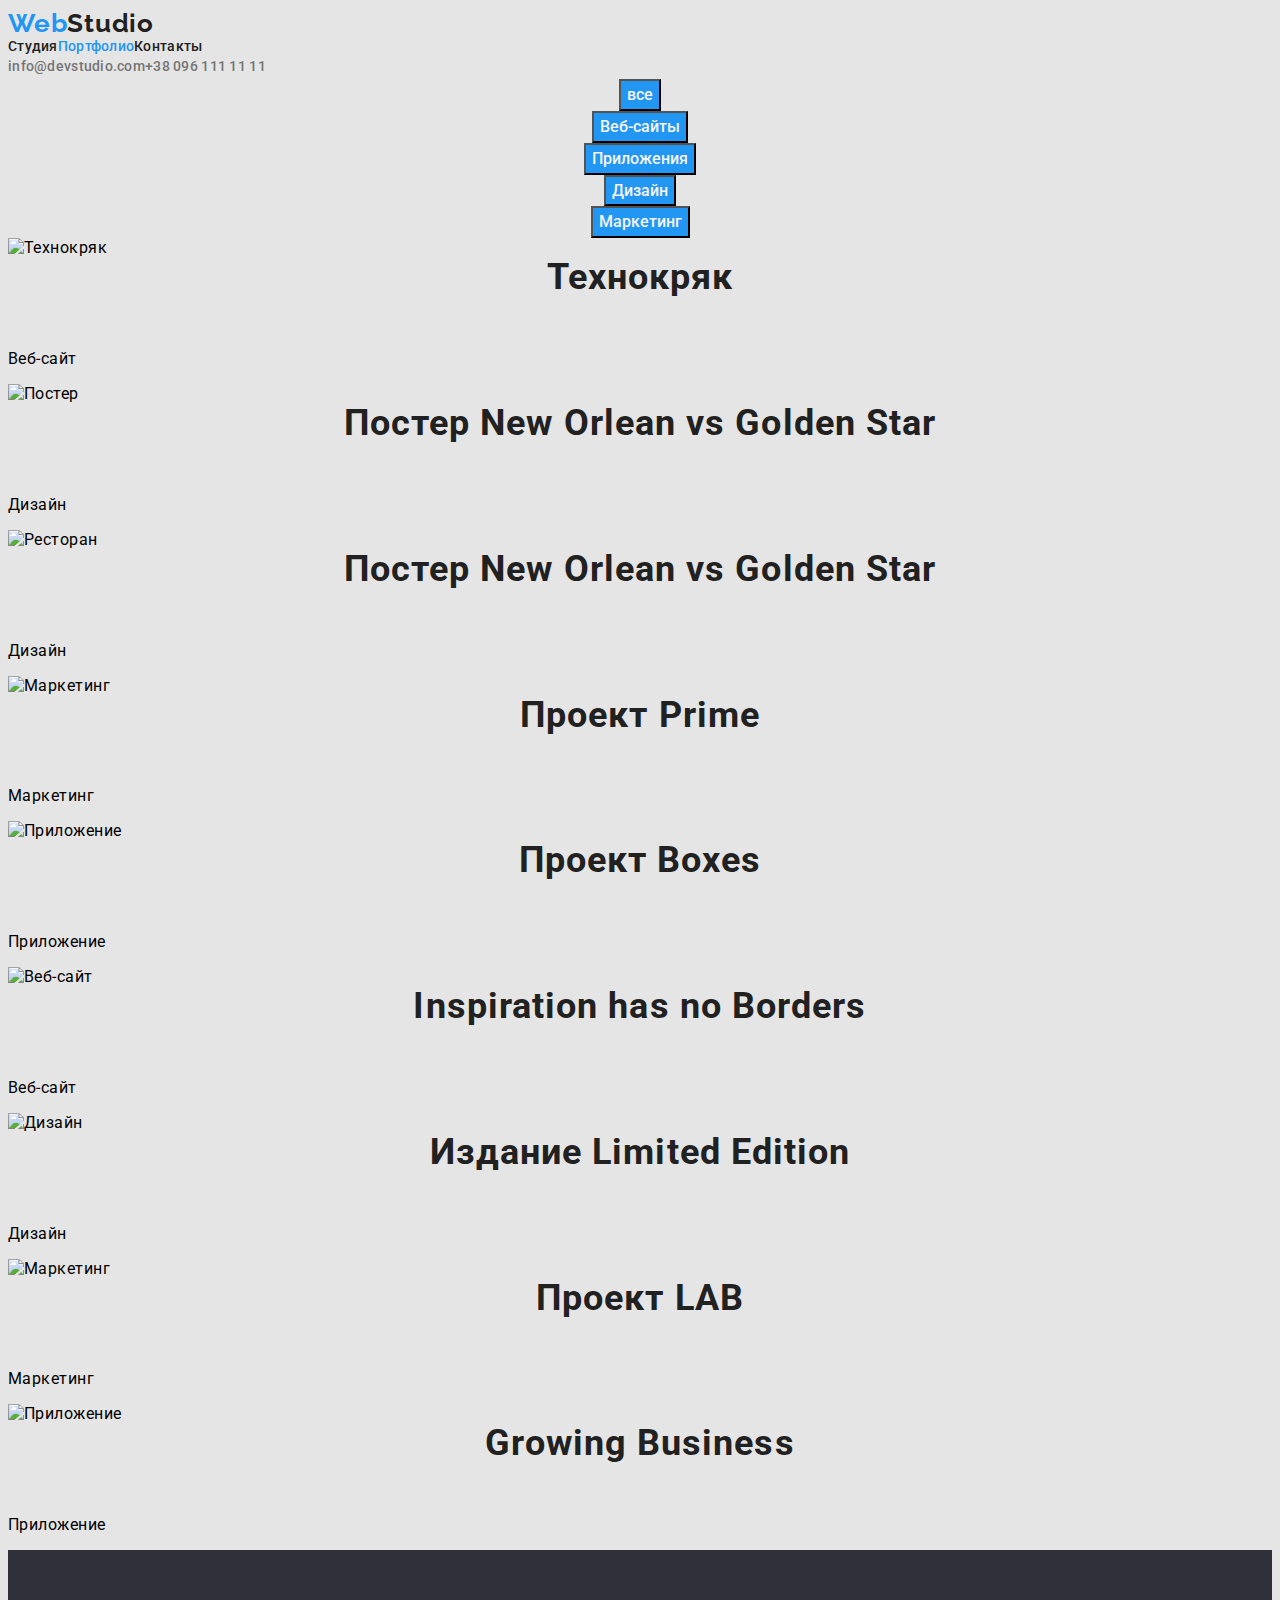
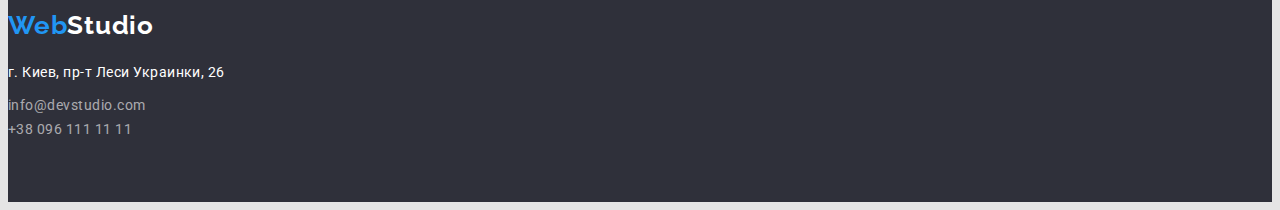
==== portfolio.html @ 6bde7944 "finish-1-page" ====
<!DOCTYPE html>
<html lang="ru">
<head>
    <meta charset="UTF-8">
    <meta http-equiv="X-UA-Compatible" content="IE=edge">
    <meta name="viewport" content="width=device-width, initial-scale=1.0">
    <title>Document</title>
    <link rel="preconnect" href="https://fonts.googleapis.com">
    <link rel="preconnect" href="https://fonts.gstatic.com" crossorigin>
    <link href="https://fonts.googleapis.com/css2?family=Raleway:wght@700&family=Roboto:wght@400;500;700;900&display=swap"
          rel="stylesheet">
    <link rel="stylesheet" href="./css/styles.css">
</head>
<body class="page">
    <!-- шапка-->
    <header>
        <nav>
            <a href="index.html" class="logo">Web<span class="logo-style">Studio</span></a>
            <ul class="site-nav">
                <li><a class="site-nav" href="index.html">Студия </a></li>
                <li><a class="site-nav-current" href="./portfolio.html"> Портфолио </a></li>
                <li><a class="site-nav" href=""> Контакты </a></li>
            </ul>
        </nav>
        <ul class="auth-nav">
            <li><a class="link" href="mailto:info@devstudio.com"> info@devstudio.com </a></li>
            <li><a class="link" href="tel:+380961111111"> +38 096 111 11 11 </a></li>
        </ul>
    </header>
<main>
    <!-- filtr-->
    <!-- сдесь justify content center для центрации кнопок  -->
    <section>
        <h1 hidden> navigation</h1>
        <ul>
            <li><button type="button" class="button-main">все</button></li>
            <li><button type="button" class="button-main">Веб-сайты</button></li>
            <li><button type="button" class="button-main">Приложения</button></li>
            <li><button type="button" class="button-main">Дизайн</button></li>
            <li><button type="button" class="button-main">Маркетинг</button></li>
        </ul>
    
     
    
    <!-- продукты -->
      <!-- изменить тип флекса  картинкам display block-->
            <ul>
            <li><img src="./images/technokreak.jpg" alt="Технокряк">
                <h2 class="product-tittle">Технокряк</h2>
                <p class="product-list">Веб-сайт</p>
            </li>
        
            <li><img src="./images/NewOrleanvsGoldenStar.jpg" alt="Постер" width="370">
                <h2 class="product-tittle">Постер New Orlean vs Golden Star</h2>
                <p class="product-list">Дизайн</p>
            </li>
        
            <li><img src="./images/Seafood.jpg" alt="Ресторан" width="370">
                <h2 class="product-tittle">Постер New Orlean vs Golden Star</h2>
                <p class="product-list">Дизайн</p>
            </li>
            <li><img src="./images/Prime.jpg" alt="Маркетинг" width="370">
                <h2 class="product-tittle">Проект Prime</h2>
                <p class="product-list">Маркетинг </p>
            </li>
        
            <li><img src="./images/Boxes.jpg" alt="Приложение" width="370">
                <h2 class="product-tittle">Проект Boxes</h2>
                <p class="product-list">Приложение</p>
            </li>
        
            <li><img src="./images/InspirationhasnoBorders.jpg" alt="Веб-сайт" width="370">
                <h2 class="product-tittle">Inspiration has no Borders</h2>
                <p class="product-list">Веб-сайт</p>
            </li>
        
            <li><img src="./images/LimitedEdition.jpg" alt="Дизайн" width="370">
                <h2 class="product-tittle">Издание Limited Edition</h2>
                <p class="product-list">Дизайн</p>
            </li>
        
            <li><img src="./images/LAB.jpg" alt="Маркетинг" width="370">
                <h2 class="product-tittle">Проект LAB</h2>
                <p class="product-list">Маркетинг</p>
            </li>
        
            <li><img src="./images/GrowingBusiness.jpg" alt="Приложение" width="370">
                <h2 class="product-tittle">Growing Business</h2>
                <p class="product-list">Приложение</p>
            </li>
        </ul>
</section>
</main>

    <!--Подвал-->
    <footer class="footer-section">
        <a href="index.html" class="logo">Web<span class="logo-style-white">Studio</span></a>
        <address class="adress-section">
            г. Киев, пр-т Леси Украинки, 26
        </address>
        <ul>
            <li><a class="link-footer" href="mailto:info@devstudio.com"> info@devstudio.com</a></li>
            <li><a class="link-footer" href="tel:+380961111111"> +38 096 111 11 11</a></li>
        </ul>
    
    </footer>
</body>
</html>
---- css/styles.css ----
:root {
  --primari-background-color: #e5e5e5;
  --primari-accent-color: #2196f3;
  --primari-tittle-color: #212121;
  --primari-text-color: #757575;
  --primari-white-color: #ffffff;
  --primari-hero-color: #2f303a;
  --primari-team-color: #f5f4fa;
  --hover-btn-color:#188CE8;
}
h1,h2,h3,h4,h5,h6{
  margin: 0;
}

ul{
  margin: 0;
  padding: 0;
  list-style: none;
}
a,
u {
  text-decoration: none;
}

button {
  cursor: pointer;

}
.page {
  background-color: var(--primari-background-color);
  font-family: Roboto, sans-serif;
  letter-spacing: 0.03em;
}

.header-section{
  padding-top: 24px;
  padding-bottom: 25px;
}
/* logo */
.logo {
  color: var(--primari-accent-color);
  font-family: Raleway, sans-serif;
  font-style: normal;
  font-weight: 700;
  font-size: 26px;
  line-height: 1.19;
  letter-spacing: 0.03em;
}
span.logo-style {
  color: var(--primari-tittle-color);
}
span.logo-style-white {
  color: var(--primari-white-color);
}


/* site nav */
.nav{
  display:flex;
  align-items: center;

}
.logo{
  
  margin-right: 93px;
}
.nav-item {
  display: flex;
}
.nav-item:not(:last-child){
  margin-right: 50px;
}
.site-nav {
  display: flex;  
  font-weight: 500;
  font-size: 14px;
  line-height: 1.14;
  letter-spacing: 0.02em;
  color: var(--primari-tittle-color);
}

.header-container{
  display: flex;

}

.site-nav:hover,
.site-nav:focus {
  color: var(--primari-accent-color);
  
}
.site-nav-current {
  color: var(--primari-accent-color);
 
}

.auth-nav {
  margin-left: auto;
  display: flex;
  font-weight: 500;
  font-size: 14px;
  line-height: 1.14;
  letter-spacing: 0.02em;
  color: var(--primari-text-color);
  

}
.link-item{
  margin-right: 50px;
}
/* list */
.list{
  padding-top: 0px;
  padding-bottom: 0px;

}
/*  hero  */
.hero {
  padding-top: 200px;
  padding-bottom: 200px;
  font-style: normal;
  font-weight: 900;
  font-size: 44px;
  line-height: 1.36;
  letter-spacing: 0.06em;
  background-color: #2f303a;
  
}
.hero-tittle {
  display: block;
  margin: 0 auto;
  margin-bottom: 30px;
  max-width: 696px;
  font-style: normal;
  font-weight: 900;
  font-size: 44px;
  line-height: 1.36;
  text-align: center;
  letter-spacing: 0.06em;
  color: var(--primari-white-color);

}
.button-main {
  display: block;
  margin: 0 auto;
  background-color: var(--primari-accent-color);
  color: var(--primari-team-color);
  font-family: Roboto;
  font-size: 16px;
  font-style: normal;
  font-weight: 500;
  line-height: 1.62;
}


.button-main:hover,
.button-main:focus {
  background-color: var(--hover-btn-color);
  color: var(--primari-white-color);
  box-shadow: 0px 4px 4px rgba(0, 0, 0, 0.15);
}


/* section */
.section{
padding-top: 47px;
padding-bottom: 47px;
}


.section-tittle {
  margin-bottom: 10px;
  font-family: Roboto;
  font-style: normal;
  font-weight: 700;
  font-size: 14px;
  line-height: 1.14;
  letter-spacing: 0.03em;
  color: var(--primari-tittle-color);
}

/* feature */
.feature-section{
  padding-top: 94px;
  padding-bottom: 94px; 
}
.feature-class{
  display: flex;
}
.feature-list {
  font-family: Roboto;
  font-style: normal;
  font-weight: 400;
  font-size: 14px;
  line-height: 1.71;
  color: var(--primari-text-color);
}
.feature-list p{
  margin-top: 0;
  margin-bottom: 0;
  
}
.feature-item{
  max-width: 270px;
}
.feature-item:not(:last-child){
  margin-right: 30px;
}
.container{
    width: 1110px;
    margin-left: auto;
    margin-right: auto;
    padding-left: 15px;
    padding-right: 15px;
}
/* product */


.product-class{
  display: flex;
}

.product-tittle {
  margin-bottom: 50px;
  font-family: Roboto;
  font-style: normal;
  font-weight: 700;
  font-size: 36px;
  line-height: 1.16;
  text-align: center;
  letter-spacing: 0.03em;
  color: var(--primari-tittle-color);
}
.product-list:not(:last-child){
  margin-right: 30px;
}


/* team */
.team {
  margin-top: 100px;
  padding-top: 94px;
  padding-bottom: 94px;
}
.team-tittle {

  margin-bottom: 50px;
  font-family: Roboto;
  font-style: normal;
  font-weight: 700;
  font-size: 36px;
  line-height: 1.16;
  text-align: center;
  letter-spacing: 0.03em;
  color: var(--primari-tittle-color);
}
.description {
  color: var(--primari-tittle-color);
  font-family: Roboto;
  font-style: normal;
  font-weight: 500;
  font-size: 16px;
  line-height: 1.18;
}
.team-class{
  display: flex;
}
.team-list{
 text-align: center;
}

.class{
  padding-top: 30px;
  padding-bottom: 30px;
}

/* footer */
.footer-section {
  padding-top: 60px;
  padding-bottom: 60px;
  background-color: var(--primari-hero-color);
}
.adress-section {
  margin-top: 20px;
  margin-bottom: 9px;
  font-family: Roboto;
  font-style: normal;
  font-weight: 400;
  font-size: 14px;
  line-height: 1.71;
  color: var(--primari-white-color);
}
.link {
  font-family: Roboto;
  font-style: normal;
  font-weight: 500;
  font-size: 14px;
  line-height: 1.71;
  color: var(--primari-text-color);
}
.link:hover {
  color: var(--primari-accent-color);
}
.link:focus {
  color: var(--primari-accent-color);
}
.link-footer {
  font-family: Roboto;
  font-style: normal;
  font-weight: 400;
  font-size: 14px;
  line-height: 1.71;
  color: rgba(255, 255, 255, 0.6);
}
.link-item:not(:last-child){
  margin-bottom: 9px;
}
.link-footer:hover {
  color: var(--primari-accent-color);
}
.link-footer:focus {
  color: var(--primari-accent-color);
}
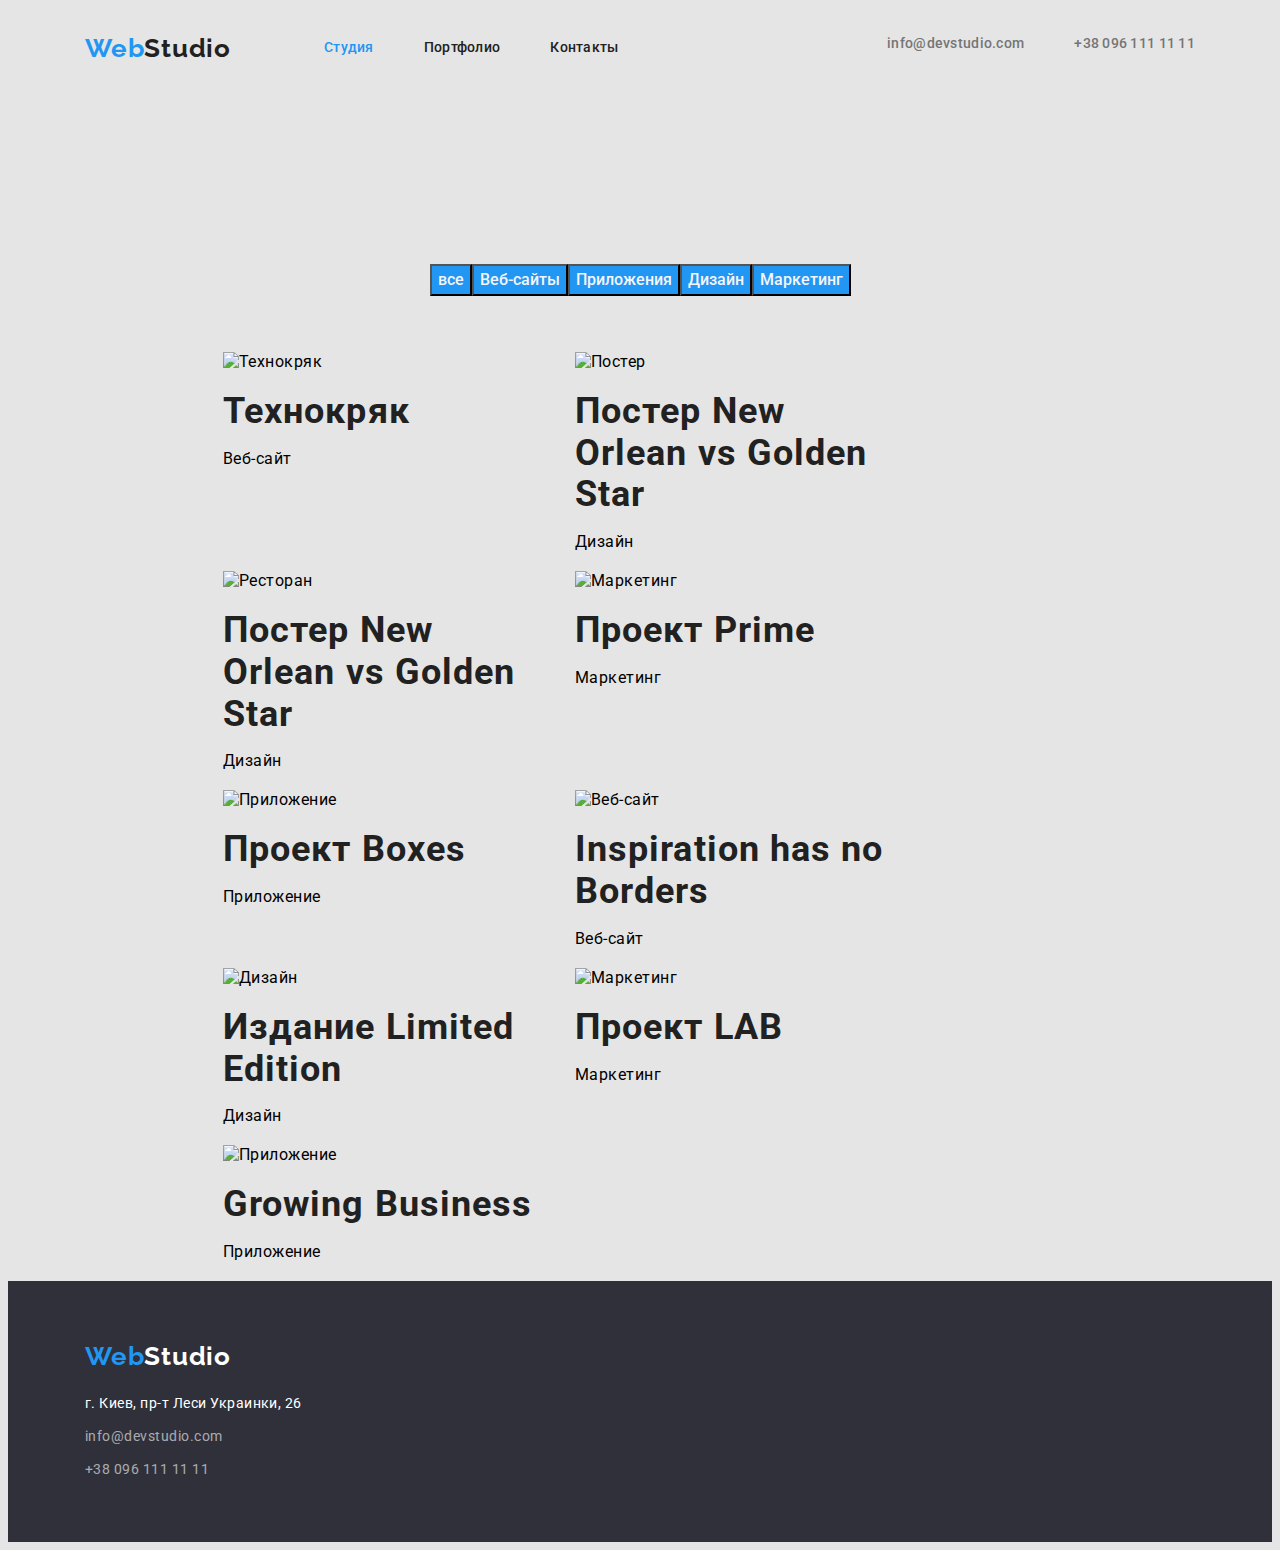
==== commit bd41ed5c: "secondary-page" ====
--- a/portfolio.html
+++ b/portfolio.html
@@ -1,92 +1,95 @@
 <!DOCTYPE html>
 <html lang="ru">
-<head>
-    <meta charset="UTF-8">
-    <meta http-equiv="X-UA-Compatible" content="IE=edge">
-    <meta name="viewport" content="width=device-width, initial-scale=1.0">
-    <title>Document</title>
-    <link rel="preconnect" href="https://fonts.googleapis.com">
-    <link rel="preconnect" href="https://fonts.gstatic.com" crossorigin>
-    <link href="https://fonts.googleapis.com/css2?family=Raleway:wght@700&family=Roboto:wght@400;500;700;900&display=swap"
-          rel="stylesheet">
-    <link rel="stylesheet" href="./css/styles.css">
-</head>
+    <head>
+        <meta charset="UTF-8">
+        <meta http-equiv="X-UA-Compatible" content="IE=edge">
+        <meta name="viewport" content="width=device-width, initial-scale=1.0">
+        <title>WebStudio</title>
+        <link rel="preconnect" href="https://fonts.googleapis.com">
+        <link rel="preconnect" href="https://fonts.gstatic.com" crossorigin>
+        <link href="https://fonts.googleapis.com/css2?family=Raleway:wght@700&family=Roboto:wght@400;500;700;900&display=swap"
+              rel="stylesheet">
+        <link rel="stylesheet" href="https://cdnjs.cloudflare.com/ajax/libs/modern-normalize/1.1.0/modern-normalize.min.css" integrity="sha512-wpPYUAdjBVSE4KJnH1VR1HeZfpl1ub8YT/NKx4PuQ5NmX2tKuGu6U/JRp5y+Y8XG2tV+wKQpNHVUX03MfMFn9Q==" crossorigin="anonymous" referrerpolicy="no-referrer" />
+        <link rel="stylesheet" href="./css/styles.css">
+    </head>
 <body class="page">
     <!-- шапка-->
-    <header>
-        <nav>
+    <header class="header-section">
+        <div class="container header-container">
+        <nav class="nav"> 
             <a href="index.html" class="logo">Web<span class="logo-style">Studio</span></a>
             <ul class="site-nav">
-                <li><a class="site-nav" href="index.html">Студия </a></li>
-                <li><a class="site-nav-current" href="./portfolio.html"> Портфолио </a></li>
-                <li><a class="site-nav" href=""> Контакты </a></li>
+                <li class="nav-item"><a class="site-nav-current" href="index.html">Студия </a></li>
+                <li class="nav-item"><a class="site-nav" href="./portfolio.html"> Портфолио </a></li>
+                <li class="nav-item"><a class="site-nav" href=""> Контакты </a></li>
             </ul>
         </nav>
         <ul class="auth-nav">
-            <li><a class="link" href="mailto:info@devstudio.com"> info@devstudio.com </a></li>
-            <li><a class="link" href="tel:+380961111111"> +38 096 111 11 11 </a></li>
+        <li class="link-item"><a class="link" href="mailto:info@devstudio.com"> info@devstudio.com </a></li>
+        <li><a class="link" href="tel:+380961111111"> +38 096 111 11 11 </a></li>
         </ul>
-    </header>
+    </div>
+</header>
 <main>
     <!-- filtr-->
     <!-- сдесь justify content center для центрации кнопок  -->
     <section>
         <h1 hidden> navigation</h1>
-        <ul>
-            <li><button type="button" class="button-main">все</button></li>
-            <li><button type="button" class="button-main">Веб-сайты</button></li>
-            <li><button type="button" class="button-main">Приложения</button></li>
-            <li><button type="button" class="button-main">Дизайн</button></li>
-            <li><button type="button" class="button-main">Маркетинг</button></li>
+        <ul class="nav-class">
+            <li><button type="button" class="button-secondary">все</button></li>
+            <li><button type="button" class="button-secondary">Веб-сайты</button></li>
+            <li><button type="button" class="button-secondary">Приложения</button></li>
+            <li><button type="button" class="button-secondary">Дизайн</button></li>
+            <li><button type="button" class="button-secondary">Маркетинг</button></li>
         </ul>
     
      
     
     <!-- продукты -->
       <!-- изменить тип флекса  картинкам display block-->
-            <ul>
-            <li><img src="./images/technokreak.jpg" alt="Технокряк">
-                <h2 class="product-tittle">Технокряк</h2>
-                <p class="product-list">Веб-сайт</p>
+            <ul class="product-section">
+            <li class="product-item"><img src="./images/technokreak.jpg" alt="Технокряк">
+                <div class="product-portfolio"><h2 class="product-tittle-portfolio">Технокряк</h2>
+                <p class="product-list-portfolio">Веб-сайт</p></div>
             </li>
         
-            <li><img src="./images/NewOrleanvsGoldenStar.jpg" alt="Постер" width="370">
-                <h2 class="product-tittle">Постер New Orlean vs Golden Star</h2>
-                <p class="product-list">Дизайн</p>
+            <li class="product-item"><img src="./images/NewOrleanvsGoldenStar.jpg" alt="Постер" width="370">
+                <div class="product-portfolio"><h2 class="product-tittle-portfolio">Постер New Orlean vs Golden Star</h2>
+                <p class="product-list-portfolio">Дизайн</p></div>
             </li>
         
-            <li><img src="./images/Seafood.jpg" alt="Ресторан" width="370">
-                <h2 class="product-tittle">Постер New Orlean vs Golden Star</h2>
-                <p class="product-list">Дизайн</p>
+            <li class="product-item"><img src="./images/Seafood.jpg" alt="Ресторан" width="370">
+                <div class="product-portfolio"><h2 class="product-tittle-portfolio">Постер New Orlean vs Golden Star</h2>
+                <p class="product-list-portfolio">Дизайн</p></div>
             </li>
-            <li><img src="./images/Prime.jpg" alt="Маркетинг" width="370">
-                <h2 class="product-tittle">Проект Prime</h2>
-                <p class="product-list">Маркетинг </p>
+            <li class="product-item"><img src="./images/Prime.jpg" alt="Маркетинг" width="370">
+                <div class="product-portfolio"><h2 class="product-tittle-portfolio">Проект Prime</h2>
+                <p class="product-list-portfolio">Маркетинг </p></div>
             </li>
         
-            <li><img src="./images/Boxes.jpg" alt="Приложение" width="370">
-                <h2 class="product-tittle">Проект Boxes</h2>
-                <p class="product-list">Приложение</p>
+            <li class="product-item"><img src="./images/Boxes.jpg" alt="Приложение" width="370">
+                <div class="product-portfolio"><h2 class="product-tittle-portfolio">Проект Boxes</h2>
+                <p class="product-list-portfolio">Приложение</p></div>
             </li>
         
-            <li><img src="./images/InspirationhasnoBorders.jpg" alt="Веб-сайт" width="370">
-                <h2 class="product-tittle">Inspiration has no Borders</h2>
-                <p class="product-list">Веб-сайт</p>
+            <li class="product-item"><img src="./images/InspirationhasnoBorders.jpg" alt="Веб-сайт" width="370">
+                <div class="product-portfolio"><h2 class="product-tittle-portfolio">Inspiration has no Borders</h2>
+                <p class="product-list-portfolio">Веб-сайт</p></div>
             </li>
         
-            <li><img src="./images/LimitedEdition.jpg" alt="Дизайн" width="370">
-                <h2 class="product-tittle">Издание Limited Edition</h2>
-                <p class="product-list">Дизайн</p>
+            <li class="product-item"><img src="./images/LimitedEdition.jpg" alt="Дизайн" width="370">
+                <div class="product-portfolio"><h2 class="product-tittle-portfolio">Издание Limited Edition</h2>
+                <p class="product-list-portfolio">Дизайн</p></div>
             </li>
         
-            <li><img src="./images/LAB.jpg" alt="Маркетинг" width="370">
-                <h2 class="product-tittle">Проект LAB</h2>
-                <p class="product-list">Маркетинг</p>
+            <li class="product-item"><img src="./images/LAB.jpg" alt="Маркетинг" width="370">
+                <div class="product-portfolio"><h2 class="product-tittle-portfolio">Проект LAB</h2>
+                <p class="product-list-portfolio">Маркетинг</p></div>
             </li>
         
-            <li><img src="./images/GrowingBusiness.jpg" alt="Приложение" width="370">
-                <h2 class="product-tittle">Growing Business</h2>
-                <p class="product-list">Приложение</p>
+            <li class="product-item"><img src="./images/GrowingBusiness.jpg" alt="Приложение" width="370">
+                <div class="product-portfolio"><h2 class="product-tittle-portfolio">Growing Business</h2>
+                <p class="product-list-portfolio">Приложение</p></div>
             </li>
         </ul>
 </section>
@@ -94,15 +97,16 @@
 
     <!--Подвал-->
     <footer class="footer-section">
-        <a href="index.html" class="logo">Web<span class="logo-style-white">Studio</span></a>
-        <address class="adress-section">
-            г. Киев, пр-т Леси Украинки, 26
-        </address>
-        <ul>
-            <li><a class="link-footer" href="mailto:info@devstudio.com"> info@devstudio.com</a></li>
-            <li><a class="link-footer" href="tel:+380961111111"> +38 096 111 11 11</a></li>
-        </ul>
-    
+        <div class="container">
+    <a href="index.html" class="logo">Web<span class="logo-style-white">Studio</span></a>
+    <address class="adress-section">
+        г. Киев, пр-т Леси Украинки, 26
+    </address>
+    <ul>
+        <li class="link-item"><a class="link-footer" href="mailto:info@devstudio.com"> info@devstudio.com</a></li>
+        <li class="link-item"><a class="link-footer" href="tel:+380961111111"> +38 096 111 11 11</a></li>
+    </ul>
+    </div>
     </footer>
 </body>
 </html>--- a/css/styles.css
+++ b/css/styles.css
@@ -161,6 +161,33 @@
 }
 
 
+/* button-secondary */
+.button-secondary {
+  display: block;
+  margin: 0 auto;
+  background-color: var(--primari-accent-color);
+  color: var(--primari-team-color);
+  font-family: Roboto;
+  font-size: 16px;
+  font-style: normal;
+  font-weight: 500;
+  line-height: 1.62;
+}
+.nav-class{
+  display: flex;
+  justify-content: center;
+  padding-top: 174px;
+  padding-bottom: 56px;
+}
+
+.button-secondary:hover,
+.button-secondary:focus {
+  background-color: var(--hover-btn-color);
+  color: var(--primari-white-color);
+  box-shadow: 0px 4px 4px rgba(0, 0, 0, 0.15);
+}
+
+
 /* section */
 .section{
 padding-top: 47px;
@@ -234,7 +261,34 @@
 .product-list:not(:last-child){
   margin-right: 30px;
 }
-
+/* portfolio */
+.product-section{
+  padding-right: 215px;
+  padding-left: 215px;
+  display: flex;
+  flex-wrap: wrap;
+  align-content: center;
+  
+  
+}
+.product-item{
+  margin-right: 30px;
+}
+
+.product-tittle-portfolio {
+  width: 322px;
+  font-family: Roboto;
+  font-style: normal;
+  font-weight: 700;
+  font-size: 36px;
+  line-height: 1.16;
+  letter-spacing: 0.03em;
+  color: var(--primari-tittle-color);
+}
+.product-portfolio{
+  margin-top: 20px;
+  margin-bottom: 20px;
+}
 
 /* team */
 .team {
@@ -265,7 +319,8 @@
 .team-class{
   display: flex;
 }
-.team-list{
+.team-list:not(:last-child){
+    margin-right: 30px;
  text-align: center;
 }
 
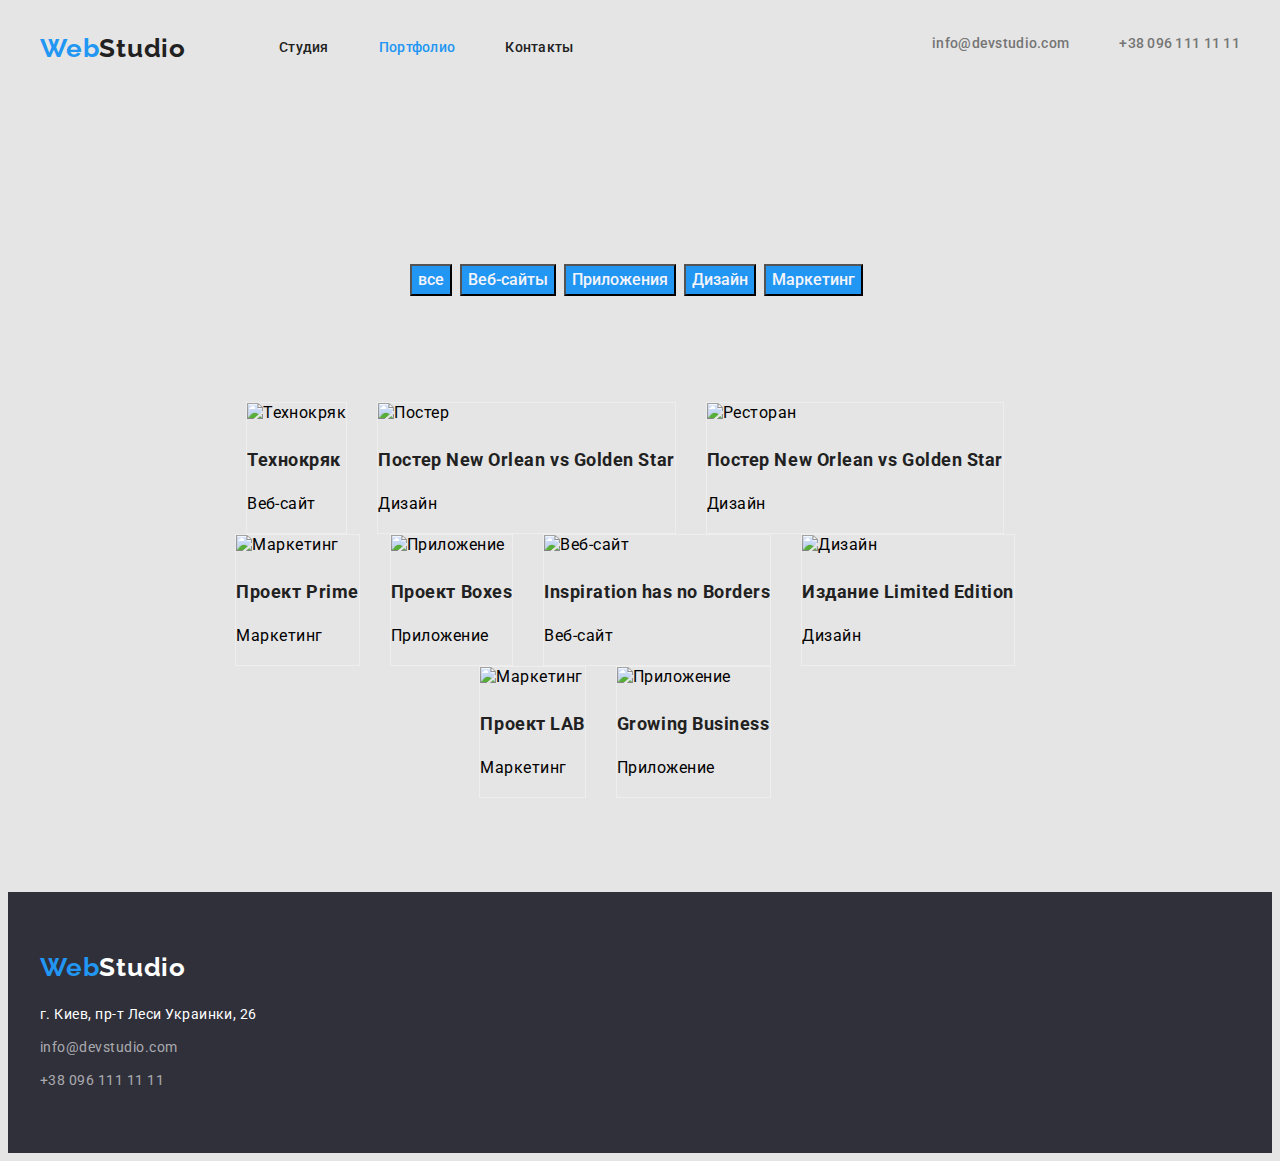
==== commit 1d21583e: "last-change" ====
--- a/portfolio.html
+++ b/portfolio.html
@@ -19,8 +19,8 @@
         <nav class="nav"> 
             <a href="index.html" class="logo">Web<span class="logo-style">Studio</span></a>
             <ul class="site-nav">
-                <li class="nav-item"><a class="site-nav-current" href="index.html">Студия </a></li>
-                <li class="nav-item"><a class="site-nav" href="./portfolio.html"> Портфолио </a></li>
+                <li class="nav-item"><a class="site-nav" href="index.html">Студия </a></li>
+                <li class="nav-item"><a class="site-nav-current" href="./portfolio.html"> Портфолио </a></li>
                 <li class="nav-item"><a class="site-nav" href=""> Контакты </a></li>
             </ul>
         </nav>
--- a/css/styles.css
+++ b/css/styles.css
@@ -164,7 +164,7 @@
 /* button-secondary */
 .button-secondary {
   display: block;
-  margin: 0 auto;
+  margin-right: 8px;
   background-color: var(--primari-accent-color);
   color: var(--primari-team-color);
   font-family: Roboto;
@@ -174,6 +174,7 @@
   line-height: 1.62;
 }
 .nav-class{
+  
   display: flex;
   justify-content: center;
   padding-top: 174px;
@@ -234,7 +235,7 @@
   margin-right: 30px;
 }
 .container{
-    width: 1110px;
+    width: 1200px;
     margin-left: auto;
     margin-right: auto;
     padding-left: 15px;
@@ -263,25 +264,28 @@
 }
 /* portfolio */
 .product-section{
+  padding-top: 50px;
+  padding-bottom: 94px;
   padding-right: 215px;
   padding-left: 215px;
   display: flex;
+  justify-content: center;
   flex-wrap: wrap;
   align-content: center;
   
-  
 }
 .product-item{
   margin-right: 30px;
+  border: 1px solid #EEEEEE
 }
 
 .product-tittle-portfolio {
-  width: 322px;
-  font-family: Roboto;
-  font-style: normal;
-  font-weight: 700;
-  font-size: 36px;
-  line-height: 1.16;
+  max-width:322px;
+  font-family: Roboto;
+  font-style: normal;
+  font-weight: 700;
+  font-size: 18px;
+  line-height: 2;
   letter-spacing: 0.03em;
   color: var(--primari-tittle-color);
 }
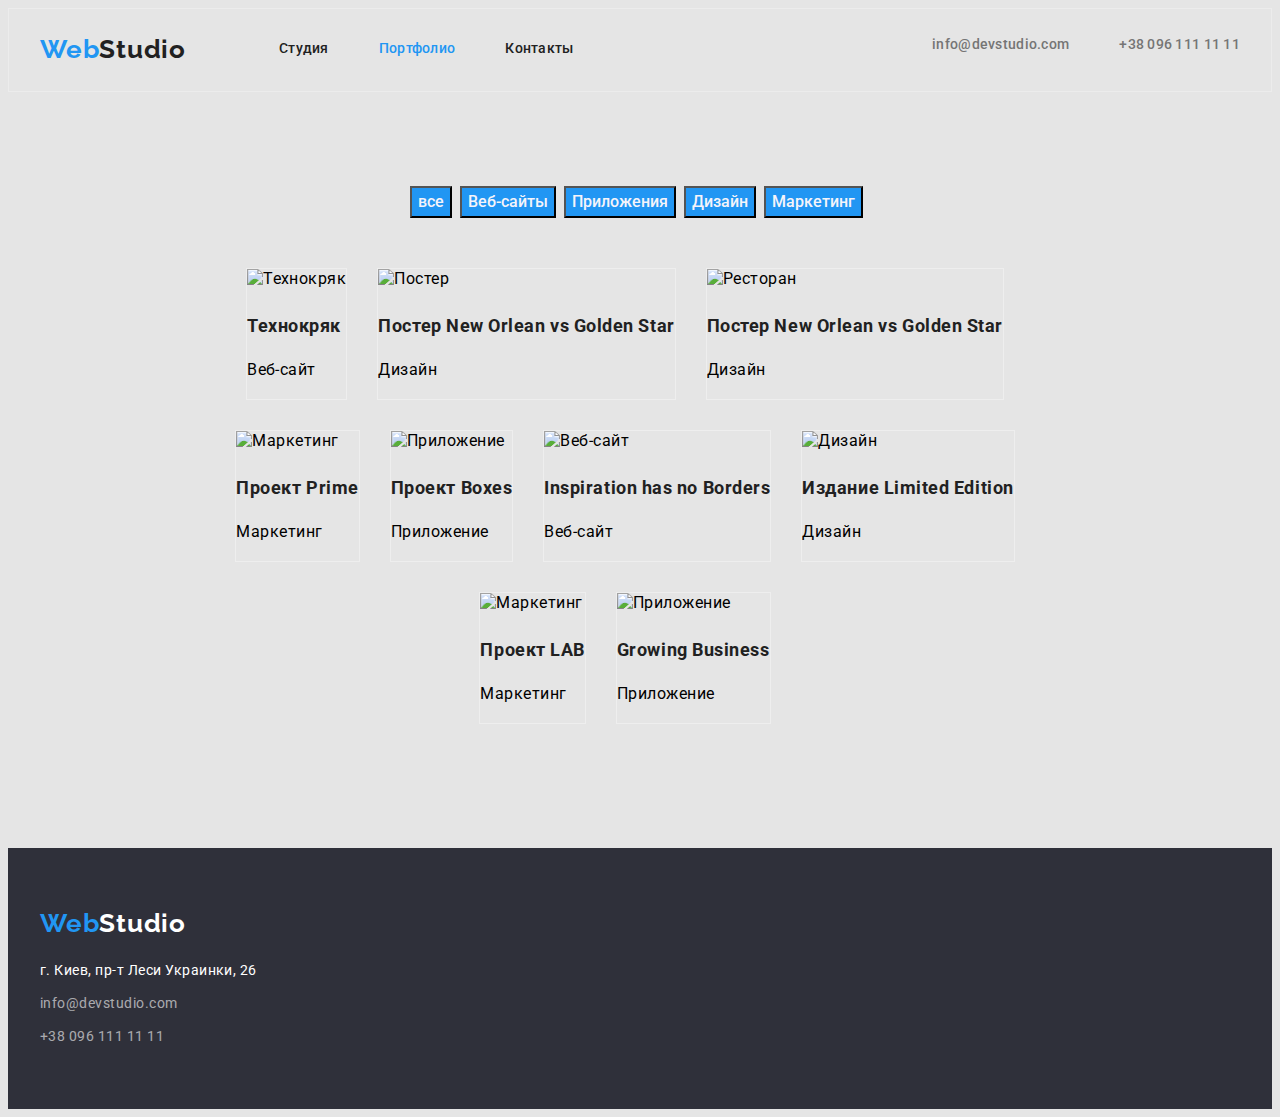
==== commit 82247d14: "last-change-hm-03" ====
--- a/portfolio.html
+++ b/portfolio.html
@@ -14,11 +14,11 @@
     </head>
 <body class="page">
     <!-- шапка-->
-    <header class="header-section">
+    <header class="header-section-portfolio">
         <div class="container header-container">
         <nav class="nav"> 
             <a href="index.html" class="logo">Web<span class="logo-style">Studio</span></a>
-            <ul class="site-nav">
+            <ul class="site-nav-portfolio">
                 <li class="nav-item"><a class="site-nav" href="index.html">Студия </a></li>
                 <li class="nav-item"><a class="site-nav-current" href="./portfolio.html"> Портфолио </a></li>
                 <li class="nav-item"><a class="site-nav" href=""> Контакты </a></li>
--- a/css/styles.css
+++ b/css/styles.css
@@ -33,6 +33,12 @@
 }
 
 .header-section{
+  border-color: var(--primari-white-color);
+  padding-top: 24px;
+  padding-bottom: 25px;
+}
+.header-section-portfolio{
+  border: 1px solid #ECECEC;
   padding-top: 24px;
   padding-bottom: 25px;
 }
@@ -77,6 +83,15 @@
   line-height: 1.14;
   letter-spacing: 0.02em;
   color: var(--primari-tittle-color);
+}
+.site-nav-portfolio{
+  display: flex;  
+  font-weight: 500;
+  font-size: 14px;
+  line-height: 1.14;
+  letter-spacing: 0.02em;
+  color: var(--primari-tittle-color);
+
 }
 
 .header-container{
@@ -177,8 +192,8 @@
   
   display: flex;
   justify-content: center;
-  padding-top: 174px;
-  padding-bottom: 56px;
+  padding-top: 94px;
+  padding-bottom: 50px;
 }
 
 .button-secondary:hover,
@@ -264,7 +279,6 @@
 }
 /* portfolio */
 .product-section{
-  padding-top: 50px;
   padding-bottom: 94px;
   padding-right: 215px;
   padding-left: 215px;
@@ -276,6 +290,7 @@
 }
 .product-item{
   margin-right: 30px;
+  margin-bottom: 30px;
   border: 1px solid #EEEEEE
 }
 
@@ -297,8 +312,8 @@
 /* team */
 .team {
   margin-top: 100px;
-  padding-top: 94px;
   padding-bottom: 94px;
+  background-color:#F5F4FA;
 }
 .team-tittle {
 
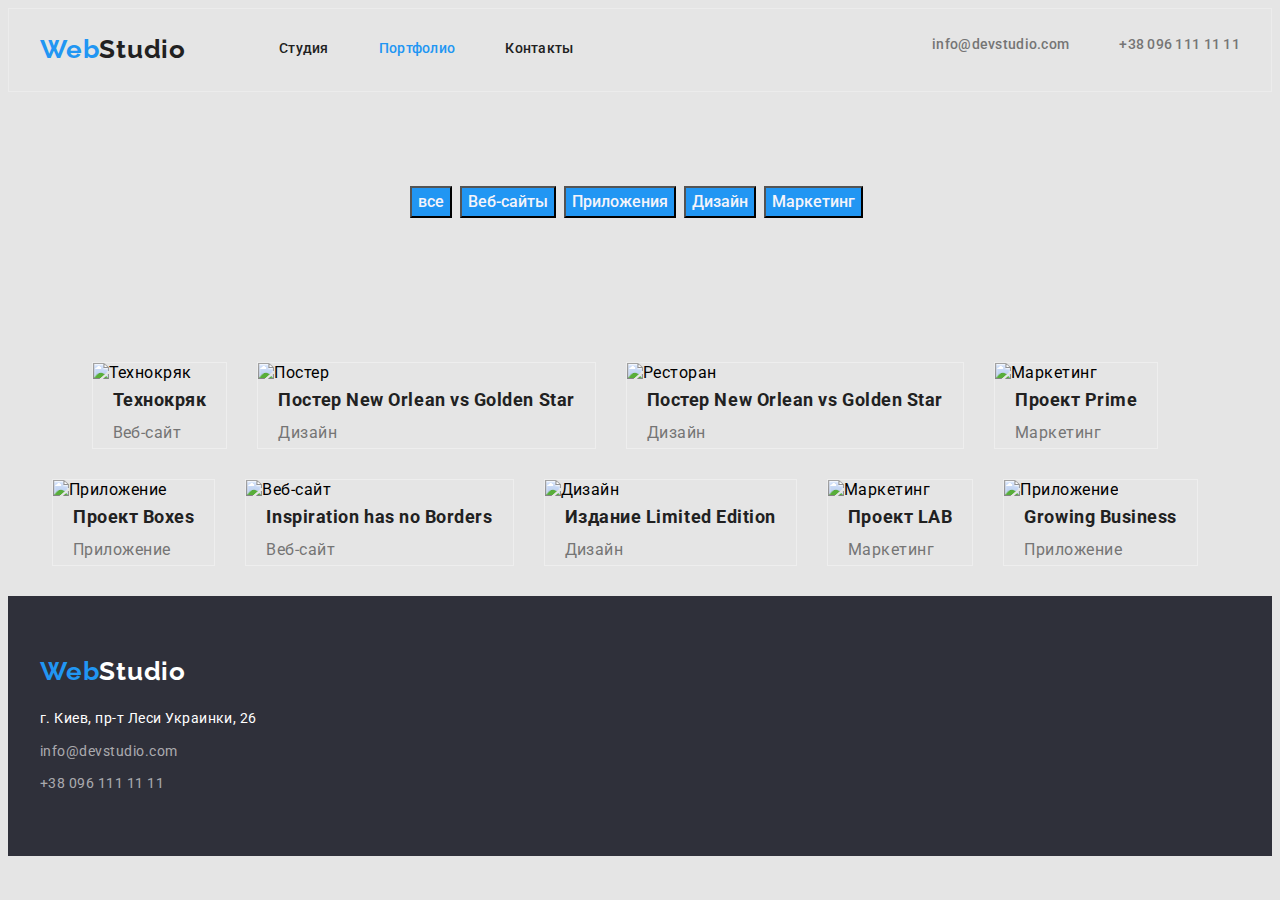
==== commit 4f07e455: "change12-21" ====
--- a/portfolio.html
+++ b/portfolio.html
@@ -13,7 +13,7 @@
         <link rel="stylesheet" href="./css/styles.css">
     </head>
 <body class="page">
-    <!-- шапка-->
+    <!-- header-->
     <header class="header-section-portfolio">
         <div class="container header-container">
         <nav class="nav"> 
@@ -31,9 +31,9 @@
     </div>
 </header>
 <main>
-    <!-- filtr-->
-    <!-- сдесь justify content center для центрации кнопок  -->
+    <!-- nav-section-->
     <section>
+        <div class="container">
         <h1 hidden> navigation</h1>
         <ul class="nav-class">
             <li><button type="button" class="button-secondary">все</button></li>
@@ -42,11 +42,12 @@
             <li><button type="button" class="button-secondary">Дизайн</button></li>
             <li><button type="button" class="button-secondary">Маркетинг</button></li>
         </ul>
+        </div>
     
      
     
     <!-- продукты -->
-      <!-- изменить тип флекса  картинкам display block-->
+            <div class="container">
             <ul class="product-section">
             <li class="product-item"><img src="./images/technokreak.jpg" alt="Технокряк">
                 <div class="product-portfolio"><h2 class="product-tittle-portfolio">Технокряк</h2>
@@ -92,6 +93,7 @@
                 <p class="product-list-portfolio">Приложение</p></div>
             </li>
         </ul>
+    </div>
 </section>
 </main>
 
--- a/css/styles.css
+++ b/css/styles.css
@@ -12,7 +12,7 @@
   margin: 0;
 }
 
-ul{
+ul,p{
   margin: 0;
   padding: 0;
   list-style: none;
@@ -130,7 +130,7 @@
 
 }
 /*  hero  */
-.hero {
+.hero {  
   padding-top: 200px;
   padding-bottom: 200px;
   font-style: normal;
@@ -152,10 +152,12 @@
   line-height: 1.36;
   text-align: center;
   letter-spacing: 0.06em;
+  text-transform: uppercase;
   color: var(--primari-white-color);
 
 }
 .button-main {
+  padding: 10px 22px;
   display: block;
   margin: 0 auto;
   background-color: var(--primari-accent-color);
@@ -163,7 +165,7 @@
   font-family: Roboto;
   font-size: 16px;
   font-style: normal;
-  font-weight: 500;
+  font-weight: 700;
   line-height: 1.62;
 }
 
@@ -193,7 +195,8 @@
   display: flex;
   justify-content: center;
   padding-top: 94px;
-  padding-bottom: 50px;
+  padding-bottom: 94px;
+  margin-bottom: 50px;
 }
 
 .button-secondary:hover,
@@ -279,12 +282,10 @@
 }
 /* portfolio */
 .product-section{
-  padding-bottom: 94px;
-  padding-right: 215px;
-  padding-left: 215px;
   display: flex;
   justify-content: center;
   flex-wrap: wrap;
+  align-items:center;
   align-content: center;
   
 }
@@ -295,7 +296,6 @@
 }
 
 .product-tittle-portfolio {
-  max-width:322px;
   font-family: Roboto;
   font-style: normal;
   font-weight: 700;
@@ -304,14 +304,21 @@
   letter-spacing: 0.03em;
   color: var(--primari-tittle-color);
 }
+.product-list-portfolio{
+  font-family: Roboto;
+  font-style: normal;
+  font-weight: 400;
+  font-size: 16px;
+  line-height: 1.87;
+  color: var(--primari-text-color);
+}
 .product-portfolio{
-  margin-top: 20px;
-  margin-bottom: 20px;
+  padding:0 20px;
 }
 
 /* team */
 .team {
-  margin-top: 100px;
+  padding-top: 94px;
   padding-bottom: 94px;
   background-color:#F5F4FA;
 }
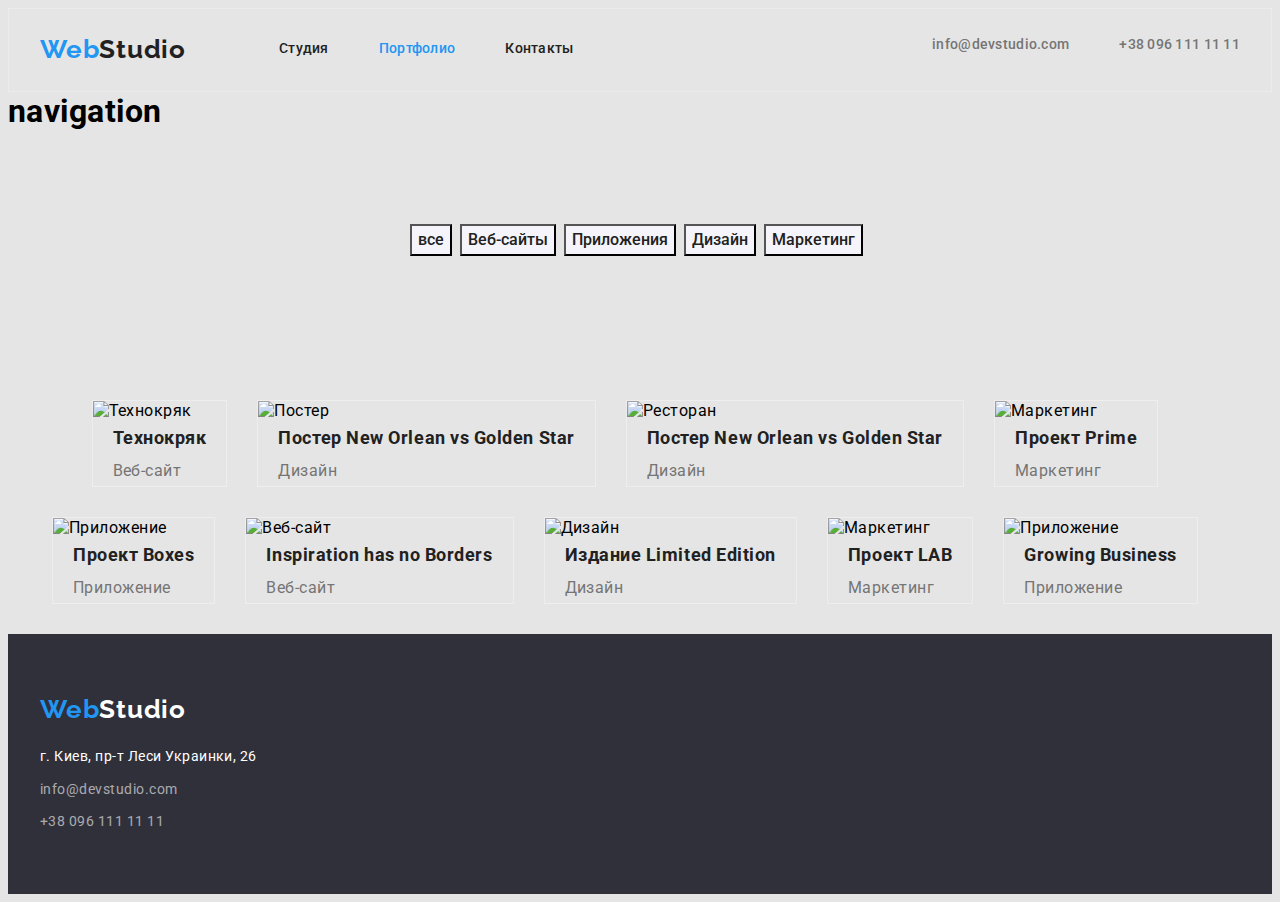
==== commit e0f44913: "change13-01" ====
--- a/portfolio.html
+++ b/portfolio.html
@@ -33,8 +33,8 @@
 <main>
     <!-- nav-section-->
     <section>
-        <div class="container">
-        <h1 hidden> navigation</h1>
+       
+        <h1 class="visually-hidden"> navigation</h1>
         <ul class="nav-class">
             <li><button type="button" class="button-secondary">все</button></li>
             <li><button type="button" class="button-secondary">Веб-сайты</button></li>
@@ -42,12 +42,12 @@
             <li><button type="button" class="button-secondary">Дизайн</button></li>
             <li><button type="button" class="button-secondary">Маркетинг</button></li>
         </ul>
-        </div>
+        
     
      
     
     <!-- продукты -->
-            <div class="container">
+    <div class="container">
             <ul class="product-section">
             <li class="product-item"><img src="./images/technokreak.jpg" alt="Технокряк">
                 <div class="product-portfolio"><h2 class="product-tittle-portfolio">Технокряк</h2>
--- a/css/styles.css
+++ b/css/styles.css
@@ -11,7 +11,10 @@
 h1,h2,h3,h4,h5,h6{
   margin: 0;
 }
-
+img{
+  display: block;
+  width: 100%;
+}
 ul,p{
   margin: 0;
   padding: 0;
@@ -182,8 +185,9 @@
 .button-secondary {
   display: block;
   margin-right: 8px;
-  background-color: var(--primari-accent-color);
-  color: var(--primari-team-color);
+  background-color: #F5F4FA;;
+  color:var(--primari-tittle-color);
+  
   font-family: Roboto;
   font-size: 16px;
   font-style: normal;
@@ -201,8 +205,8 @@
 
 .button-secondary:hover,
 .button-secondary:focus {
-  background-color: var(--hover-btn-color);
-  color: var(--primari-white-color);
+  background-color: var(--primari-accent-color);
+  color: var(--primari-team-color);
   box-shadow: 0px 4px 4px rgba(0, 0, 0, 0.15);
 }
 
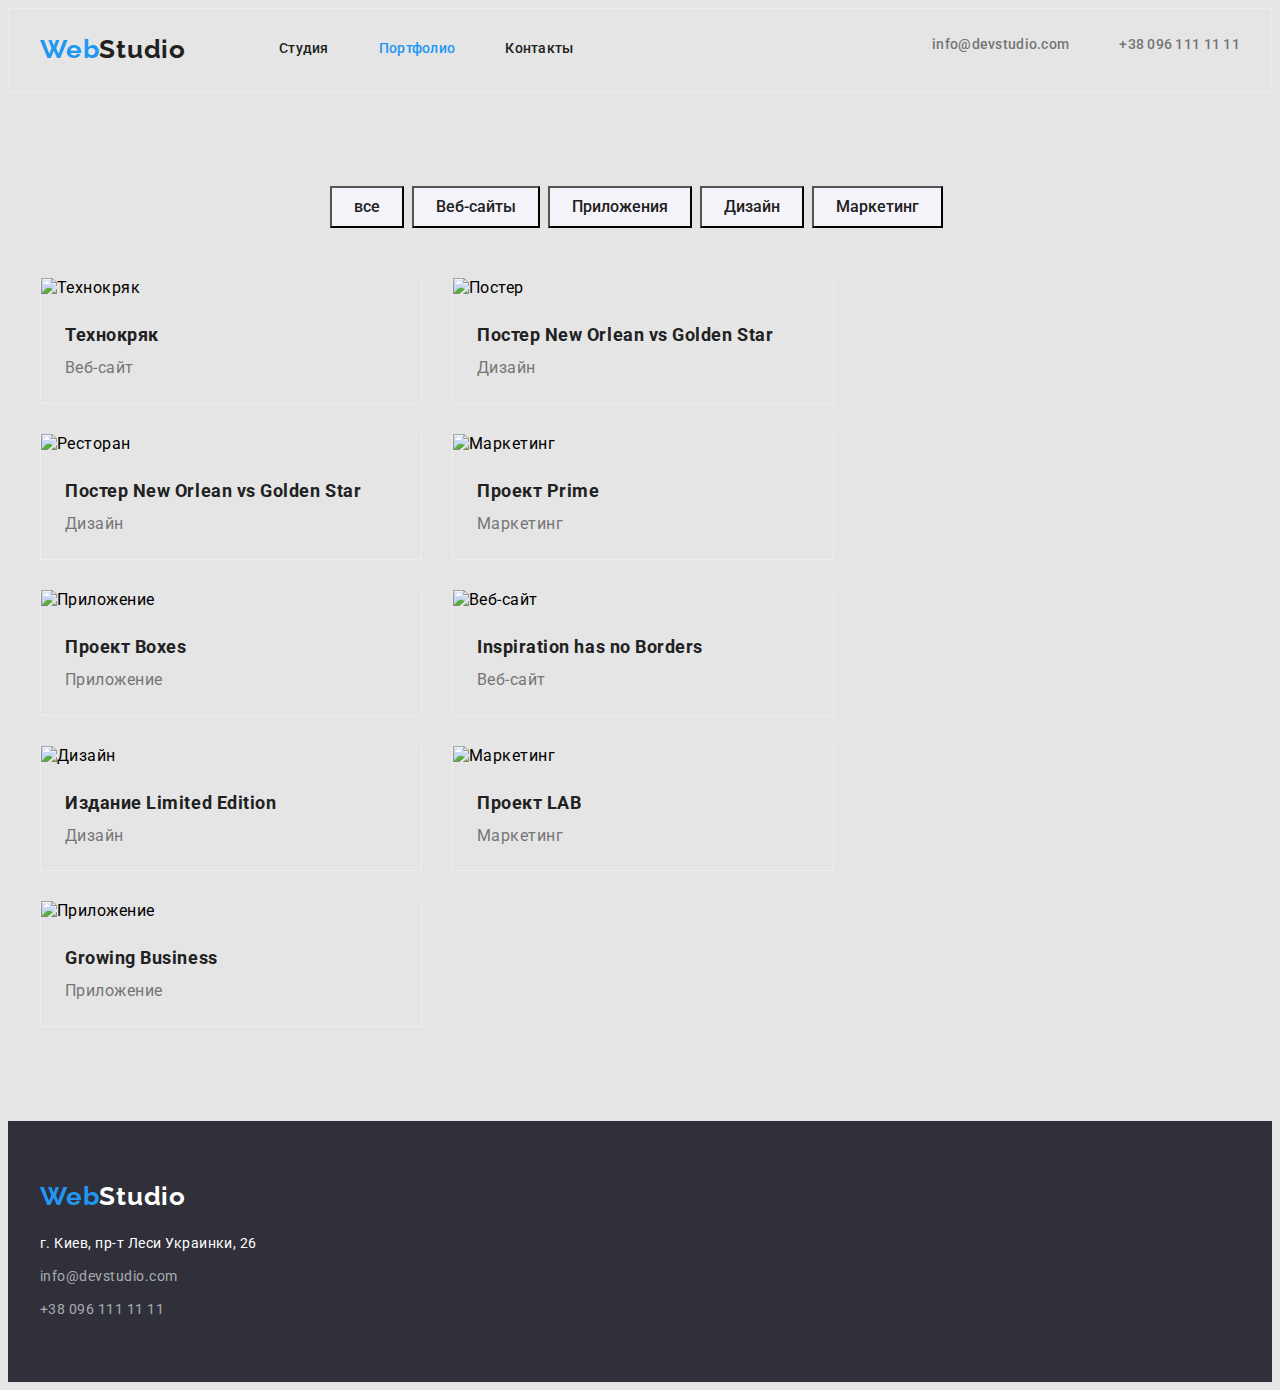
==== commit 1552cafa: "final-hm3" ====
--- a/portfolio.html
+++ b/portfolio.html
@@ -32,9 +32,9 @@
 </header>
 <main>
     <!-- nav-section-->
-    <section>
+    <section class="cards-section">
        
-        <h1 class="visually-hidden"> navigation</h1>
+        <h1 class="visually-hidden">navigation</h1>
         <ul class="nav-class">
             <li><button type="button" class="button-secondary">все</button></li>
             <li><button type="button" class="button-secondary">Веб-сайты</button></li>
@@ -48,7 +48,7 @@
     
     <!-- продукты -->
     <div class="container">
-            <ul class="product-section">
+            <ul class="product-section-portfolio">
             <li class="product-item"><img src="./images/technokreak.jpg" alt="Технокряк">
                 <div class="product-portfolio"><h2 class="product-tittle-portfolio">Технокряк</h2>
                 <p class="product-list-portfolio">Веб-сайт</p></div>
--- a/css/styles.css
+++ b/css/styles.css
@@ -11,9 +11,23 @@
 h1,h2,h3,h4,h5,h6{
   margin: 0;
 }
+.visually-hidden {
+  position: absolute;
+  white-space: nowrap;
+  width: 1px;
+  height: 1px;
+  overflow: hidden;
+  border: 0;
+  padding: 0;
+  clip: rect(0 0 0 0);
+  clip-path: inset(50%);
+  margin: -1px;
+}
+
 img{
   display: block;
   width: 100%;
+  height: auto;
 }
 ul,p{
   margin: 0;
@@ -87,6 +101,10 @@
   letter-spacing: 0.02em;
   color: var(--primari-tittle-color);
 }
+.cards-section{
+  padding-top: 94px;
+  padding-bottom: 94px;
+}
 .site-nav-portfolio{
   display: flex;  
   font-weight: 500;
@@ -96,6 +114,7 @@
   color: var(--primari-tittle-color);
 
 }
+
 
 .header-container{
   display: flex;
@@ -183,6 +202,7 @@
 
 /* button-secondary */
 .button-secondary {
+  padding: 6px 22px;
   display: block;
   margin-right: 8px;
   background-color: #F5F4FA;;
@@ -198,8 +218,7 @@
   
   display: flex;
   justify-content: center;
-  padding-top: 94px;
-  padding-bottom: 94px;
+  
   margin-bottom: 50px;
 }
 
@@ -226,6 +245,7 @@
   font-size: 14px;
   line-height: 1.14;
   letter-spacing: 0.03em;
+  text-transform: uppercase;
   color: var(--primari-tittle-color);
 }
 
@@ -264,7 +284,10 @@
     padding-right: 15px;
 }
 /* product */
-
+.product-section{
+  display: flex;
+  padding-bottom: 94px;
+}
 
 .product-class{
   display: flex;
@@ -284,19 +307,23 @@
 .product-list:not(:last-child){
   margin-right: 30px;
 }
+
 /* portfolio */
-.product-section{
-  display: flex;
-  justify-content: center;
+.product-section-portfolio{
+  display: flex;
   flex-wrap: wrap;
-  align-items:center;
-  align-content: center;
+  margin-right: -30px;
+  margin-bottom: -30px;
   
 }
 .product-item{
+  flex-basis: calc(100% / 3 - 30px);
   margin-right: 30px;
   margin-bottom: 30px;
-  border: 1px solid #EEEEEE
+  border-bottom: 1px solid #EEEEEE;
+  border-left: 1px solid #EEEEEE;
+  border-right: 1px solid #EEEEEE;
+  
 }
 
 .product-tittle-portfolio {
@@ -317,7 +344,7 @@
   color: var(--primari-text-color);
 }
 .product-portfolio{
-  padding:0 20px;
+  padding:20px 24px;
 }
 
 /* team */
@@ -340,6 +367,7 @@
 }
 .description {
   color: var(--primari-tittle-color);
+  margin-bottom: 10px;
   font-family: Roboto;
   font-style: normal;
   font-weight: 500;
@@ -348,6 +376,7 @@
 }
 .team-class{
   display: flex;
+
 }
 .team-list:not(:last-child){
     margin-right: 30px;
